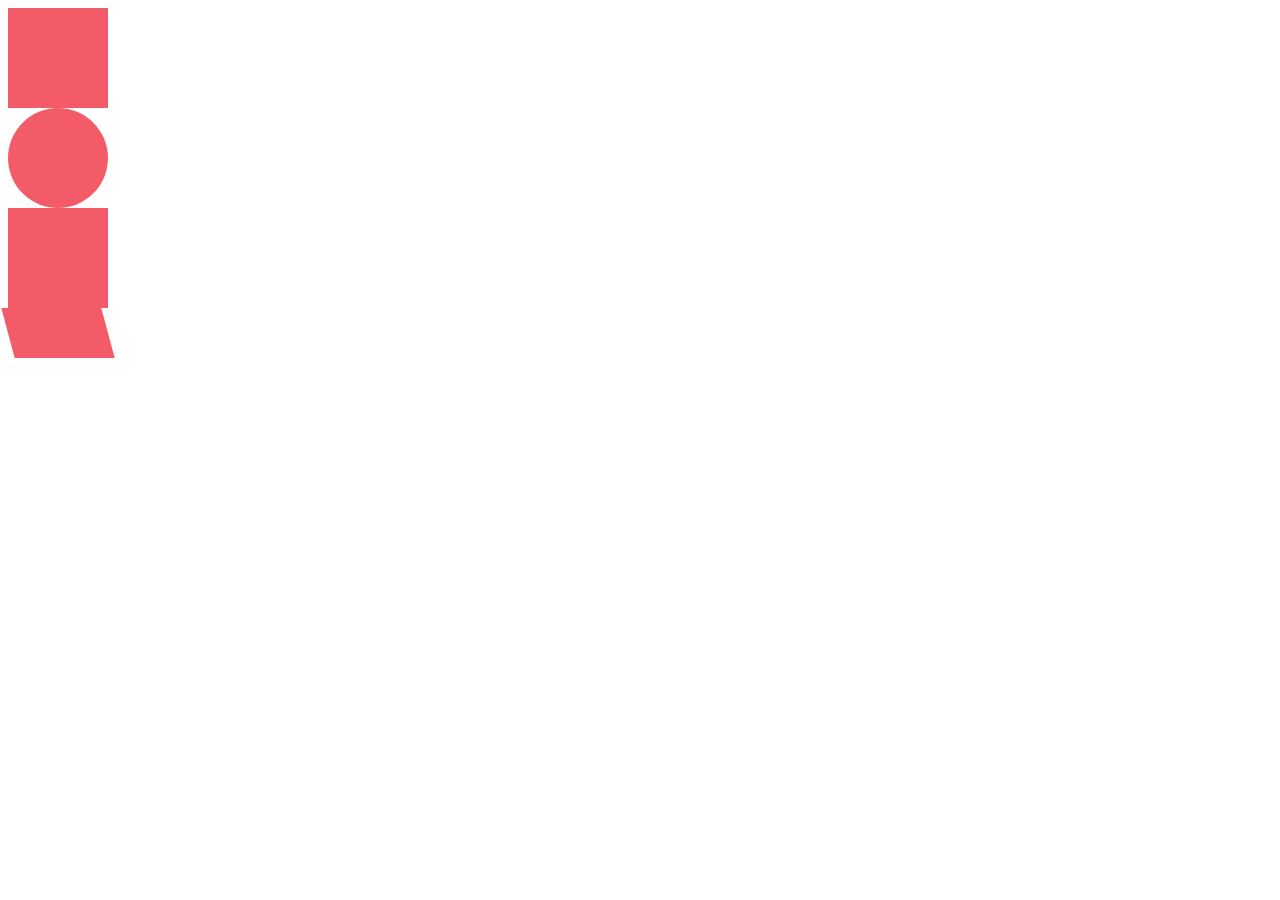
==== JS-training/Shapes/index.html @ b0e22a84 "JavaScript training" ====
<!DOCTYPE html>
<html>
    <head>
        <link rel="stylesheet" href="./style.css">
        <title>SHAPES</title>
    </head>
    <body>
        <div class="square"></div>
        <div class="circle"></div>
        <div class="triangle"></div>
        <div class="parallelogram"></div>
        <div class="diamond"></div>
        <div></div>
    </body>
</html>
---- JS-training/Shapes/style.css ----
body{

}
.square{
    width: 100px;
    height: 100px;
    background: #f45b69;
}
.circle{
    width: 100px;
    height: 100px;
    border-radius: 50%;
    background: #f45b69;
}.triangle{
  width: 0;
  height: 0;
  border-left: 50px solid transparent;
  border-right: 50px solid transparent;
  border-bottom: 100px solid transparent;
  background: #f45b69;
}
.parallelogram{
  width: 100px;
  height: 50px;
  transform: skew(15deg);
  background: #f45b69;
}.diamond{
 width: 100px;
 height: 100px;
 transform: rotate(45deg) ;
}
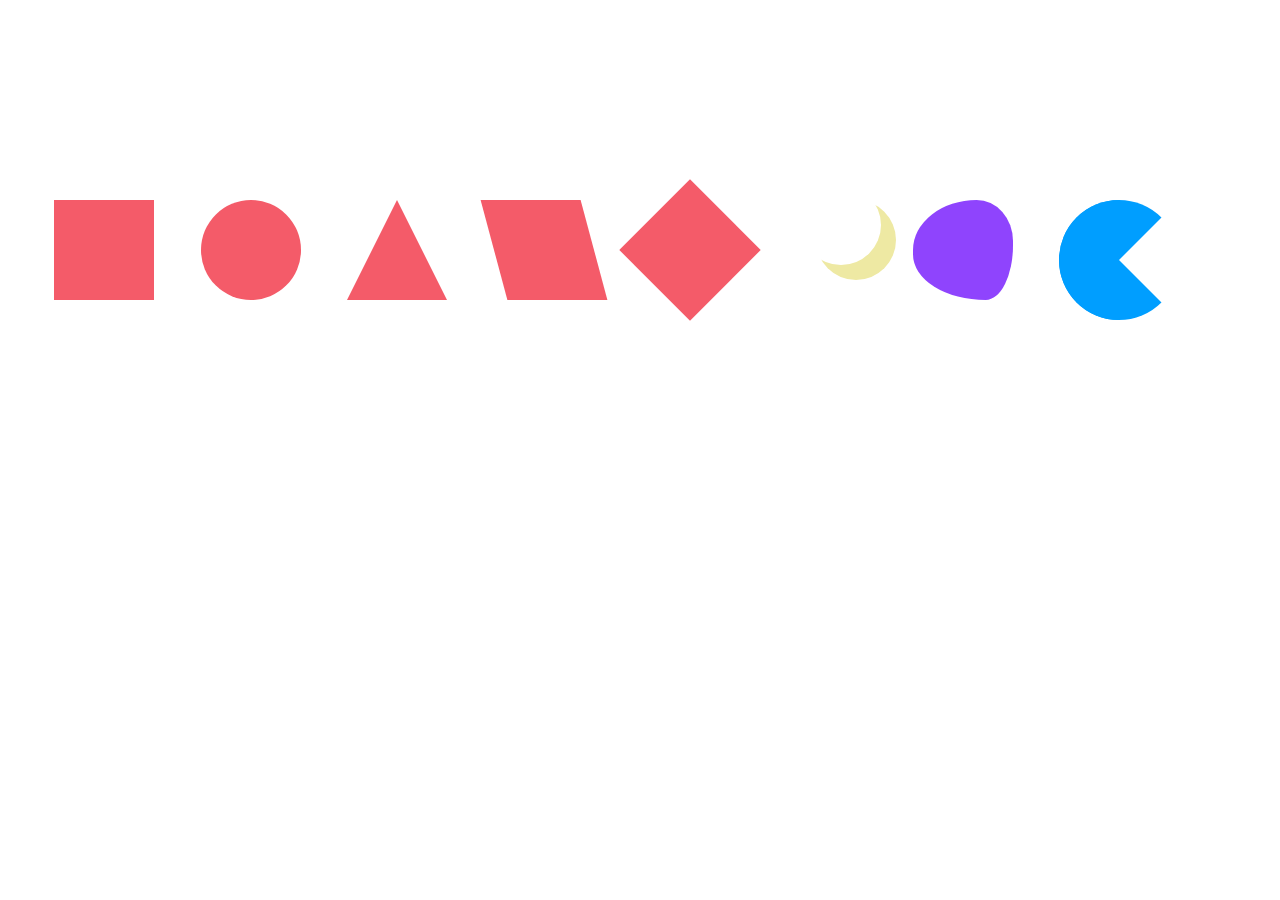
==== commit 69706735: "JavaScript_work" ====
--- a/JS-training/Shapes/index.html
+++ b/JS-training/Shapes/index.html
@@ -10,6 +10,9 @@
         <div class="triangle"></div>
         <div class="parallelogram"></div>
         <div class="diamond"></div>
+        <div class="moon"></div>
+        <div class="blob"></div>
+        <div class="pac-man"></div>
         <div></div>
     </body>
 </html>--- a/JS-training/Shapes/style.css
+++ b/JS-training/Shapes/style.css
@@ -1,6 +1,4 @@
-body{
 
-}
 .square{
     width: 100px;
     height: 100px;
@@ -11,21 +9,49 @@
     height: 100px;
     border-radius: 50%;
     background: #f45b69;
-}.triangle{
+}
+.triangle{
   width: 0;
   height: 0;
   border-left: 50px solid transparent;
   border-right: 50px solid transparent;
-  border-bottom: 100px solid transparent;
-  background: #f45b69;
+  border-bottom: 100px solid #f45b69;
+
+  display: inline-block;
 }
 .parallelogram{
   width: 100px;
-  height: 50px;
+  height: 100px;
   transform: skew(15deg);
   background: #f45b69;
-}.diamond{
+}
+.diamond{
  width: 100px;
  height: 100px;
  transform: rotate(45deg) ;
+ background: #f45b69;
+}
+body{
+    display: flex;
+    justify-content: space-evenly;
+    margin-top: 200px;
+}
+.moon{
+    width: 80px;
+    border-radius: 50%;
+    height: 80px;
+    transform: translate(15px, -15px);
+    border: #f45b69;
+    box-shadow: 15px 15px 0 0 #eee9a3;
+}
+.blob{
+    width: 100px;
+    height: 100px;
+    border-radius: 70% 40% 30% 80% / 55% 45% 60% 50%;
+    background: #8f44fd;
+}
+.pac-man{
+    border-radius: 60px;
+    border: 60px solid #009eff;
+    border-right-color: transparent;
 }